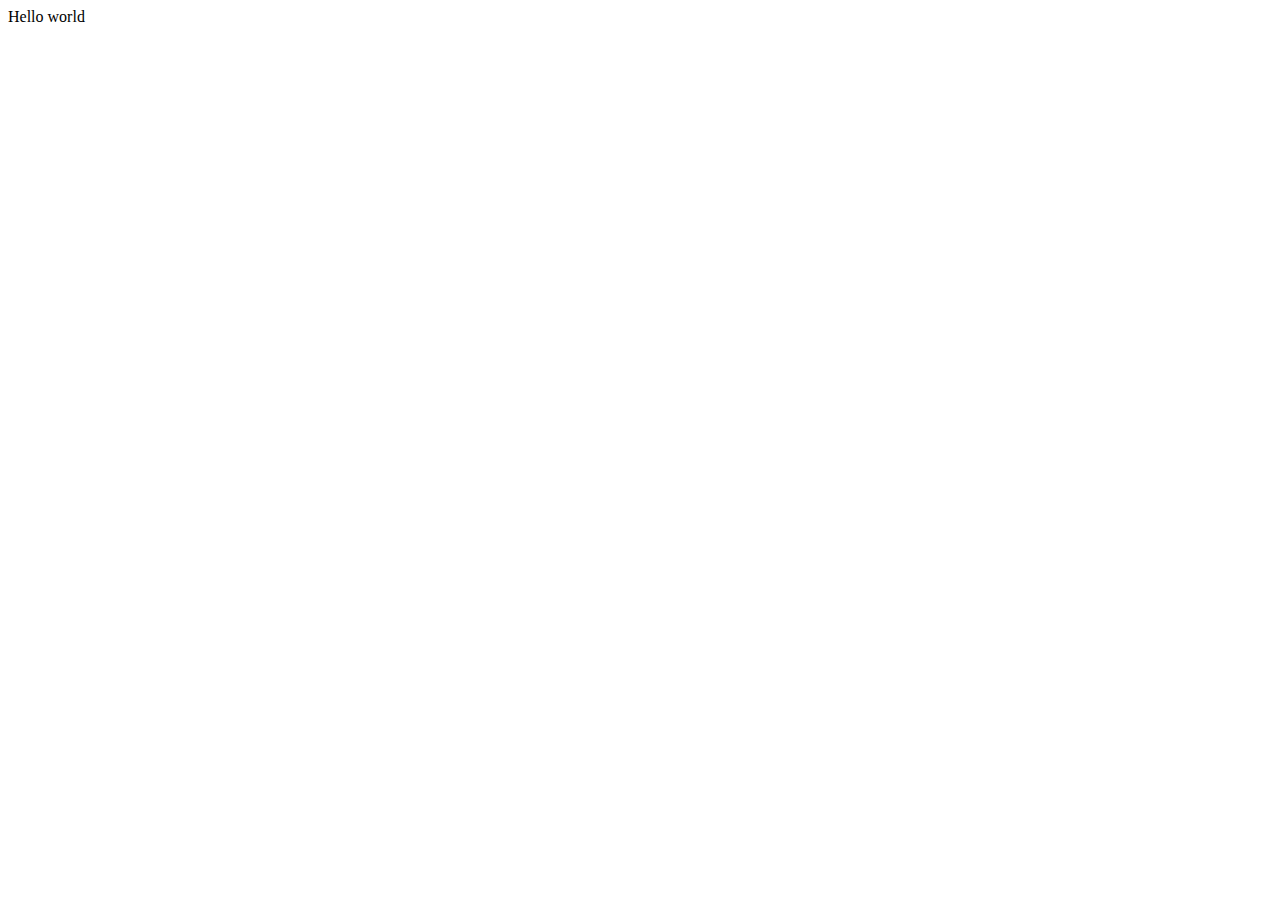
==== index.html @ f4fe69d7 "Initial commit" ====
<!DOCTYPE html>
<html>

<head>
  <meta charset="utf-8">
  <meta name="viewport" content="width=device-width">
  <title>replit</title>
  <link href="style.css" rel="stylesheet" type="text/css" />
</head>

<body>
  Hello world
  <script src="script.js"></script>
</body>

</html>
---- style.css ----
html {
  height: 100%;
  width: 100%;
}
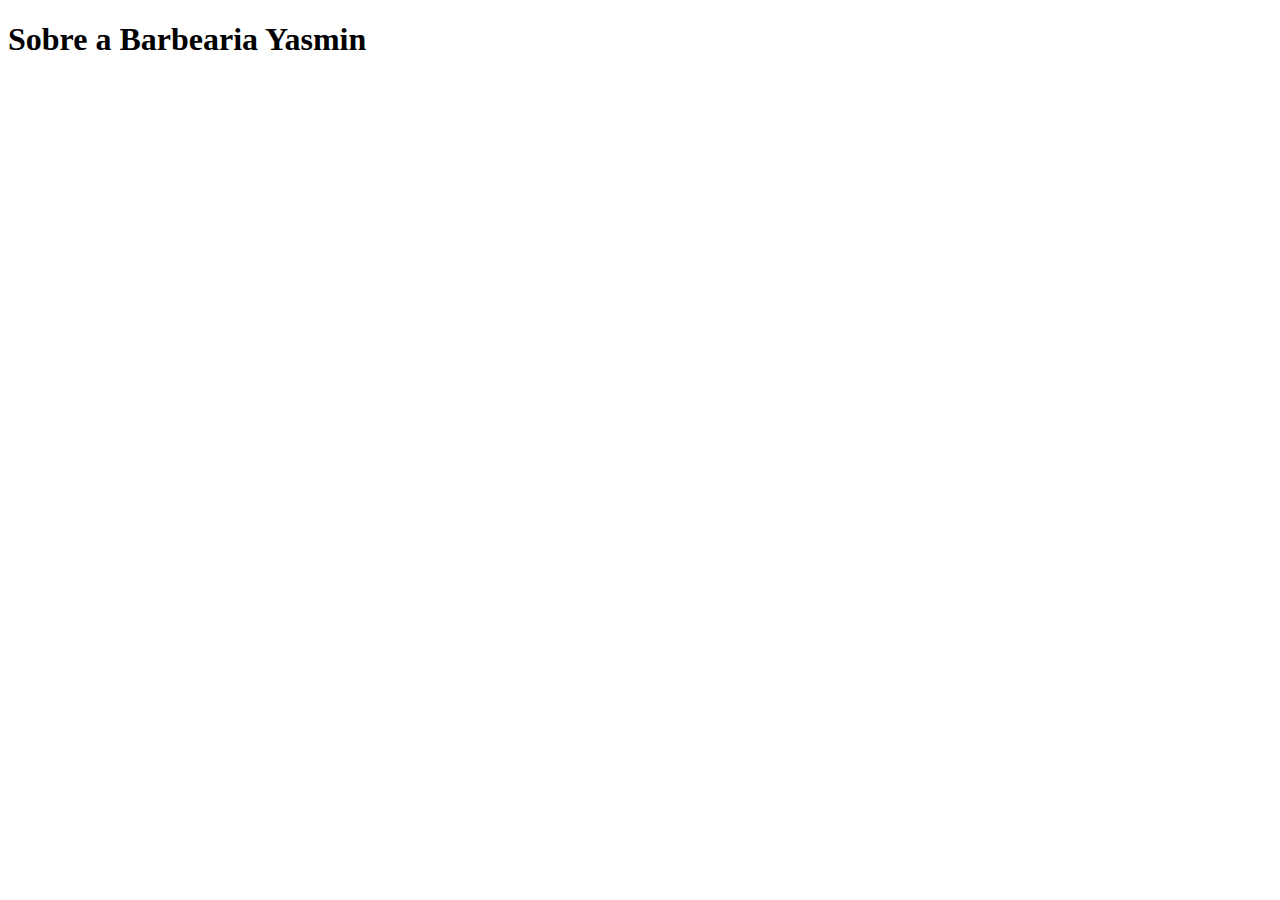
==== commit 0a10284a: "04/04/2024" ====
--- a/index.html
+++ b/index.html
@@ -7,10 +7,9 @@
   <title>replit</title>
   <link href="style.css" rel="stylesheet" type="text/css" />
 </head>
-
+  <h1> Sobre a Barbearia Yasmin </h1>
 <body>
-  Hello world
-  <script src="script.js"></script>
+  
 </body>
 
 </html>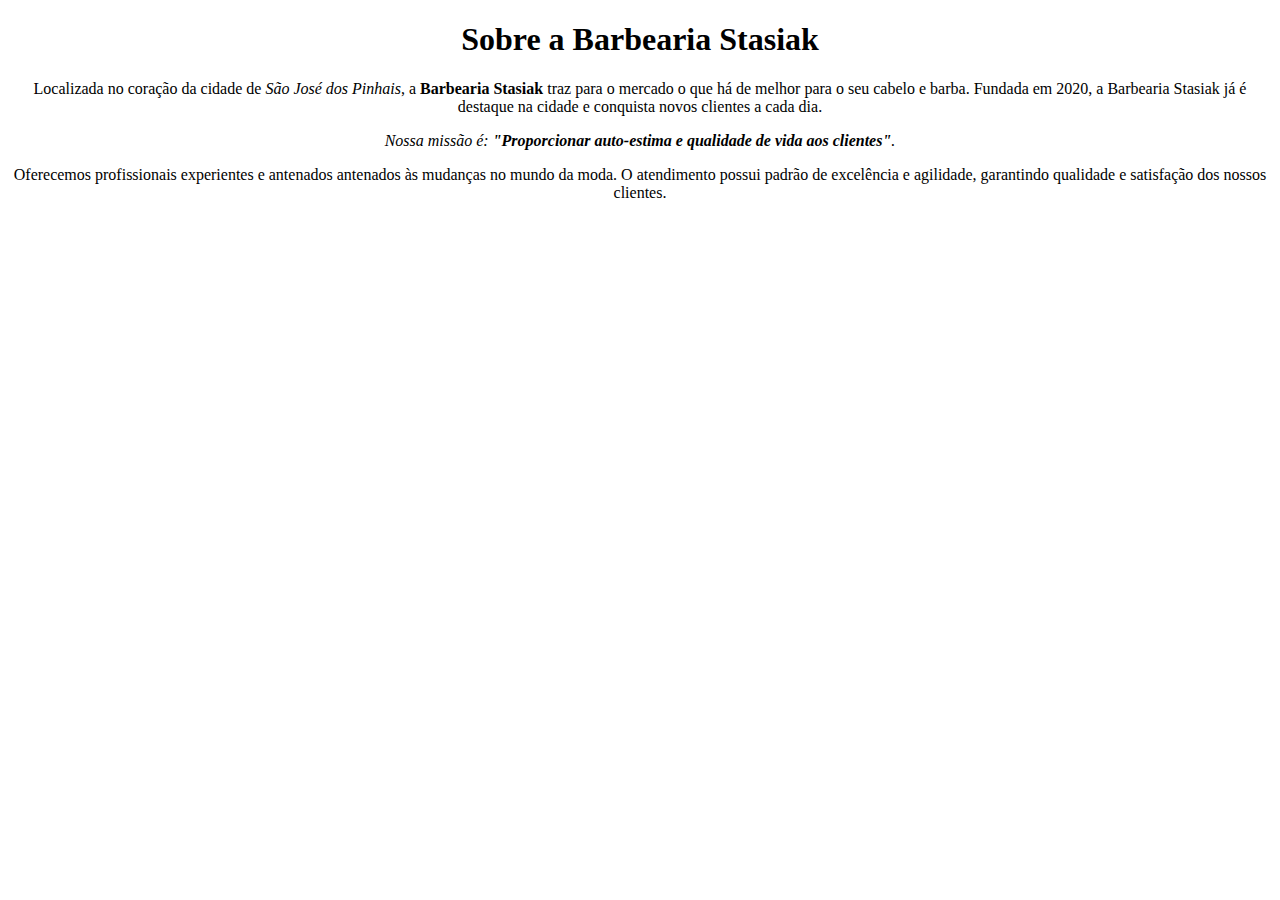
==== commit f1fabf88: "09/04/2024" ====
--- a/index.html
+++ b/index.html
@@ -7,8 +7,15 @@
   <title>replit</title>
   <link href="style.css" rel="stylesheet" type="text/css" />
 </head>
-  <h1> Sobre a Barbearia Yasmin </h1>
+  
 <body>
+<h1 style="text-align: center"> Sobre a Barbearia Stasiak </h1>
+
+  <p style="text-align: center"> Localizada no coração da cidade de <em>São José dos Pinhais</em>, a <strong>Barbearia Stasiak</strong> traz para o mercado o que há de melhor para o seu cabelo e barba. Fundada em 2020, a Barbearia Stasiak já é destaque na cidade e conquista novos clientes a cada dia. </p>
+
+  <p style="text-align: center"><em> Nossa missão é: <strong>"Proporcionar auto-estima e qualidade de vida aos clientes"</strong>. </em></p>
+
+  <p style="text-align: center"> Oferecemos profissionais experientes e antenados antenados às mudanças no mundo da moda. O atendimento possui padrão de excelência e agilidade, garantindo qualidade e satisfação dos nossos clientes.</p>
   
 </body>
 
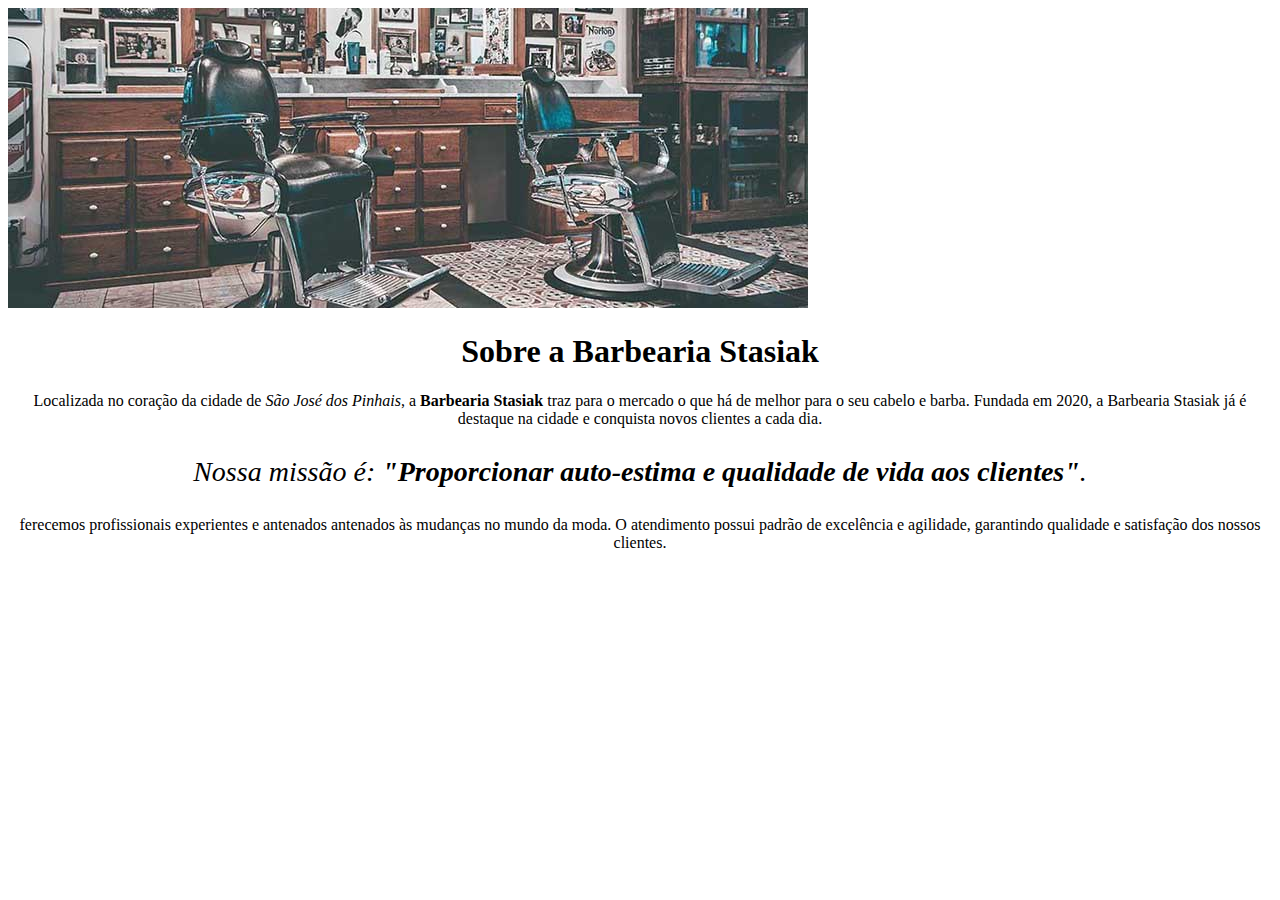
==== commit d2a9bf42: "11/04/2024" ====
--- a/index.html
+++ b/index.html
@@ -9,13 +9,14 @@
 </head>
   
 <body>
+  <img src="banner.jpg">
 <h1 style="text-align: center"> Sobre a Barbearia Stasiak </h1>
 
-  <p style="text-align: center"> Localizada no coração da cidade de <em>São José dos Pinhais</em>, a <strong>Barbearia Stasiak</strong> traz para o mercado o que há de melhor para o seu cabelo e barba. Fundada em 2020, a Barbearia Stasiak já é destaque na cidade e conquista novos clientes a cada dia. </p>
+  <p> Localizada no coração da cidade de <em>São José dos Pinhais</em>, a <strong>Barbearia Stasiak</strong> traz para o mercado o que há de melhor para o seu cabelo e barba. Fundada em 2020, a Barbearia Stasiak já é destaque na cidade e conquista novos clientes a cada dia. </p>
 
-  <p style="text-align: center"><em> Nossa missão é: <strong>"Proporcionar auto-estima e qualidade de vida aos clientes"</strong>. </em></p>
+  <p id="missao"><em> Nossa missão é: <strong>"Proporcionar auto-estima e qualidade de vida aos clientes"</strong>. </em></p>
 
-  <p style="text-align: center"> Oferecemos profissionais experientes e antenados antenados às mudanças no mundo da moda. O atendimento possui padrão de excelência e agilidade, garantindo qualidade e satisfação dos nossos clientes.</p>
+  <p> ferecemos profissionais experientes e antenados antenados às mudanças no mundo da moda. O atendimento possui padrão de excelência e agilidade, garantindo qualidade e satisfação dos nossos clientes.</p>
   
 </body>
 
--- a/style.css
+++ b/style.css
@@ -1,4 +1,11 @@
-html {
-  height: 100%;
-  width: 100%;
-}+h1{
+  text-align: center;
+}
+
+p{
+  text-align: center;
+}
+
+#missao{
+  font-size: 28px;
+}
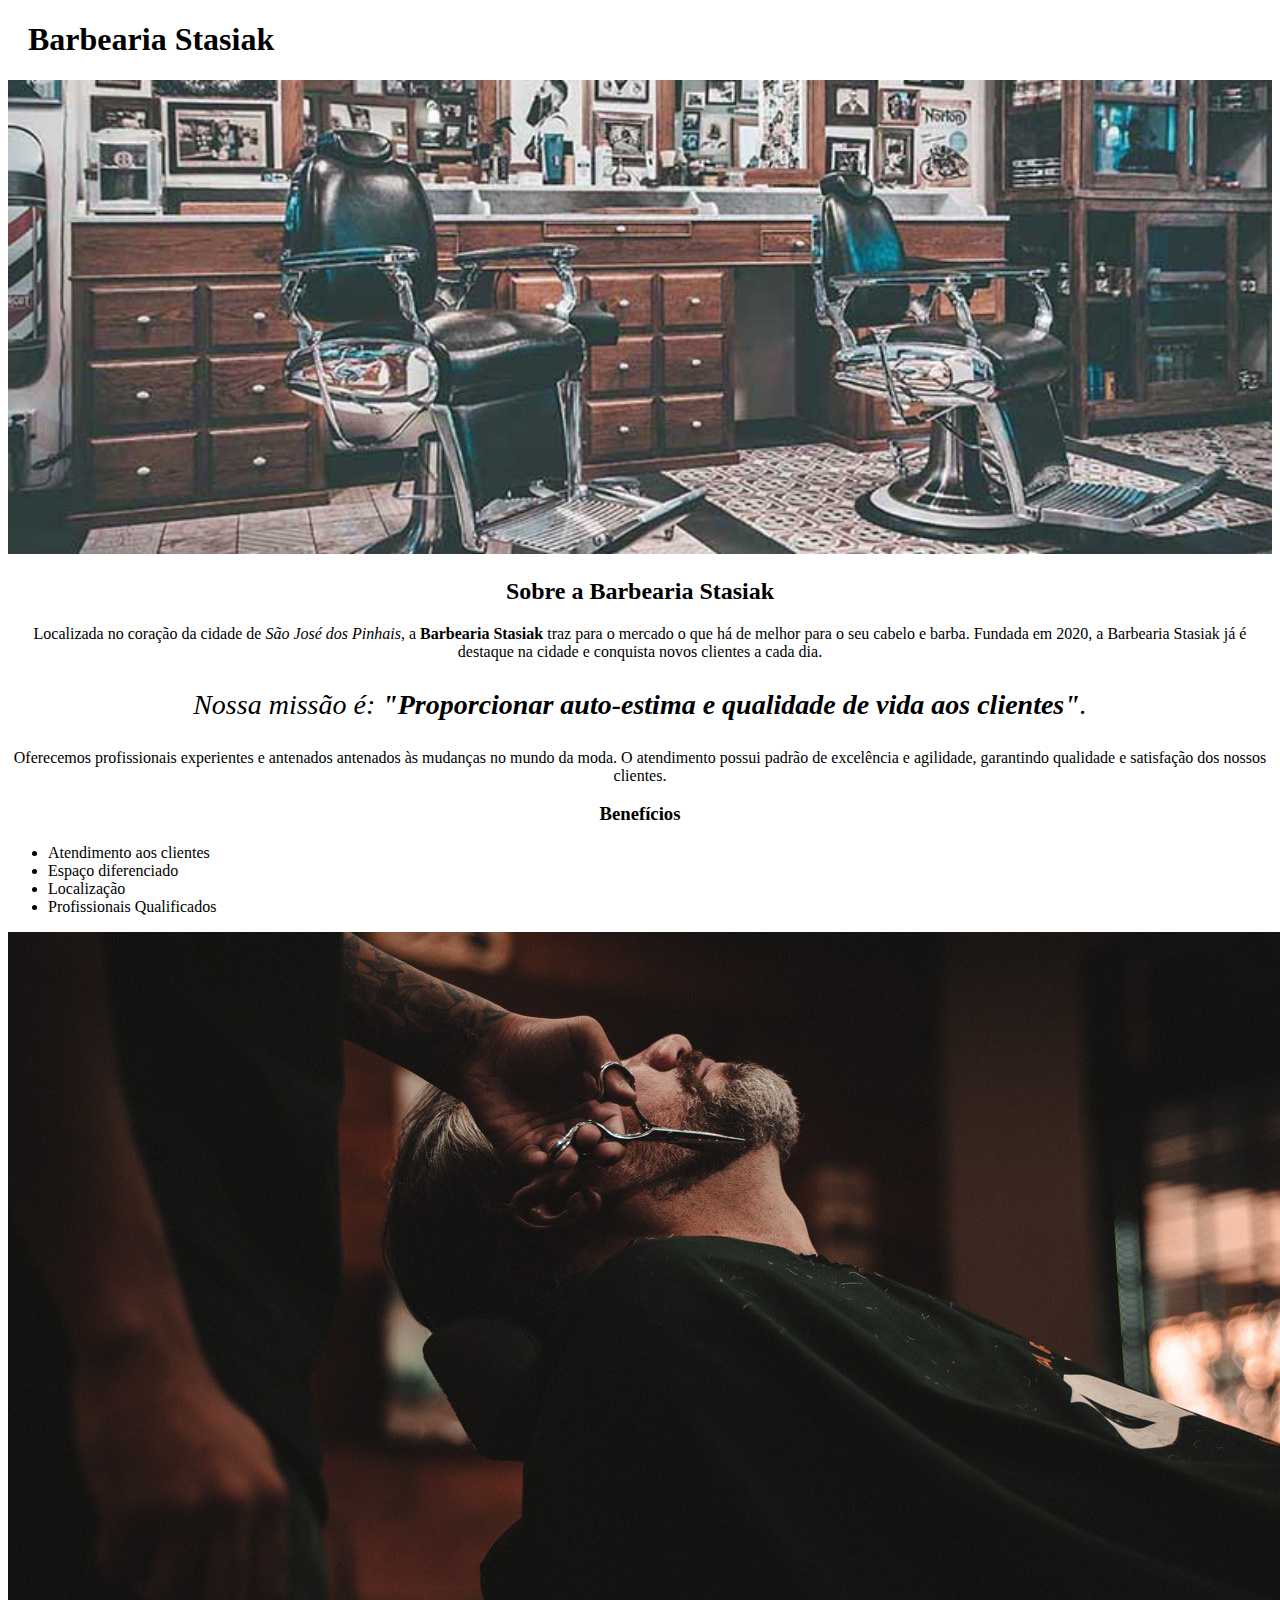
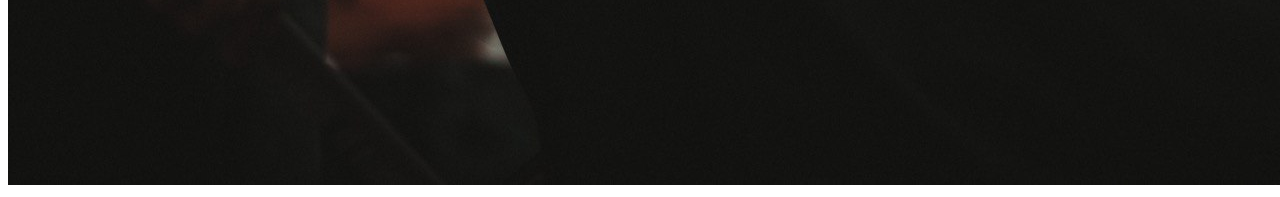
==== commit 0331744a: "22/04/2024" ====
--- a/index.html
+++ b/index.html
@@ -9,14 +9,35 @@
 </head>
   
 <body>
-  <img src="banner.jpg">
-<h1 style="text-align: center"> Sobre a Barbearia Stasiak </h1>
+  <header>
+    <h1 class="titulo-principal"> Barbearia Stasiak </h1>
+  </header>
+
+  <div class="principal">
+  
+  <img id="banner" src="banner.jpg">
+  
+<h2 class="texto-centralizado"> Sobre a Barbearia Stasiak </h2>
 
   <p> Localizada no coração da cidade de <em>São José dos Pinhais</em>, a <strong>Barbearia Stasiak</strong> traz para o mercado o que há de melhor para o seu cabelo e barba. Fundada em 2020, a Barbearia Stasiak já é destaque na cidade e conquista novos clientes a cada dia. </p>
 
   <p id="missao"><em> Nossa missão é: <strong>"Proporcionar auto-estima e qualidade de vida aos clientes"</strong>. </em></p>
 
-  <p> ferecemos profissionais experientes e antenados antenados às mudanças no mundo da moda. O atendimento possui padrão de excelência e agilidade, garantindo qualidade e satisfação dos nossos clientes.</p>
+  <p> Oferecemos profissionais experientes e antenados antenados às mudanças no mundo da moda. O atendimento possui padrão de excelência e agilidade, garantindo qualidade e satisfação dos nossos clientes.</p>
+  </div>
+  <div class="beneficios">
+    
+  <h3 class="texto-centralizado"> Benefícios </h3>
+  
+  <ul>
+    <li> Atendimento aos clientes </li>
+    <li> Espaço diferenciado </li>
+    <li> Localização </li>
+    <li> Profissionais Qualificados </li>
+  </ul>
+
+  <img src="beneficios.jpg">
+  </div>
   
 </body>
 
--- a/style.css
+++ b/style.css
@@ -1,4 +1,12 @@
-h1{
+#banner{
+  width: 100%;
+}
+
+.titulo-principal{
+  padding-left: 20px;
+}
+
+.texto-centralizado{
   text-align: center;
 }
 
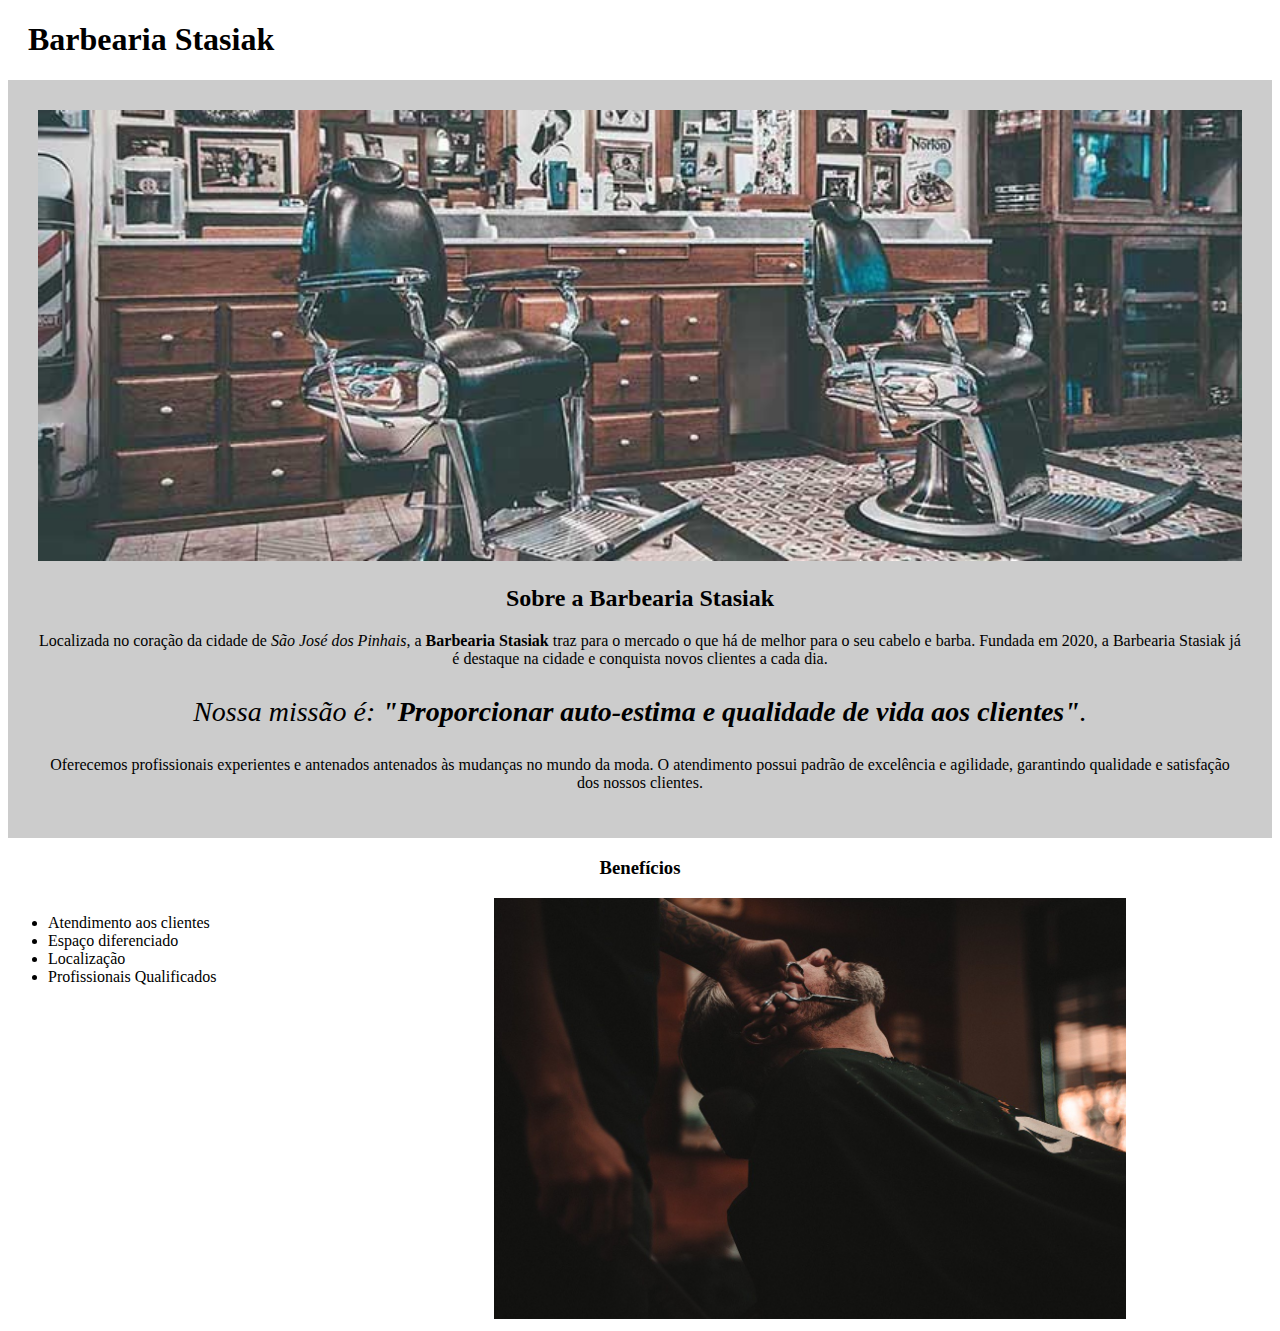
==== commit ae6551bb: "09/05" ====
--- a/index.html
+++ b/index.html
@@ -36,7 +36,7 @@
     <li> Profissionais Qualificados </li>
   </ul>
 
-  <img src="beneficios.jpg">
+  <img class="imagem-beneficios"src="beneficios.jpg">
   </div>
   
 </body>
--- a/style.css
+++ b/style.css
@@ -10,10 +10,25 @@
   text-align: center;
 }
 
+.principal{
+  background-color: #CCCCCC;
+  padding: 30px;
+}
+
 p{
   text-align: center;
 }
-
 #missao{
   font-size: 28px;
 }
+ul{
+  display: inline-block;
+  vertical-align: top;
+  width: 20%;
+  margin-right: 15%;
+}
+.imagem-beneficios{
+  width: 50%;
+}
+
+
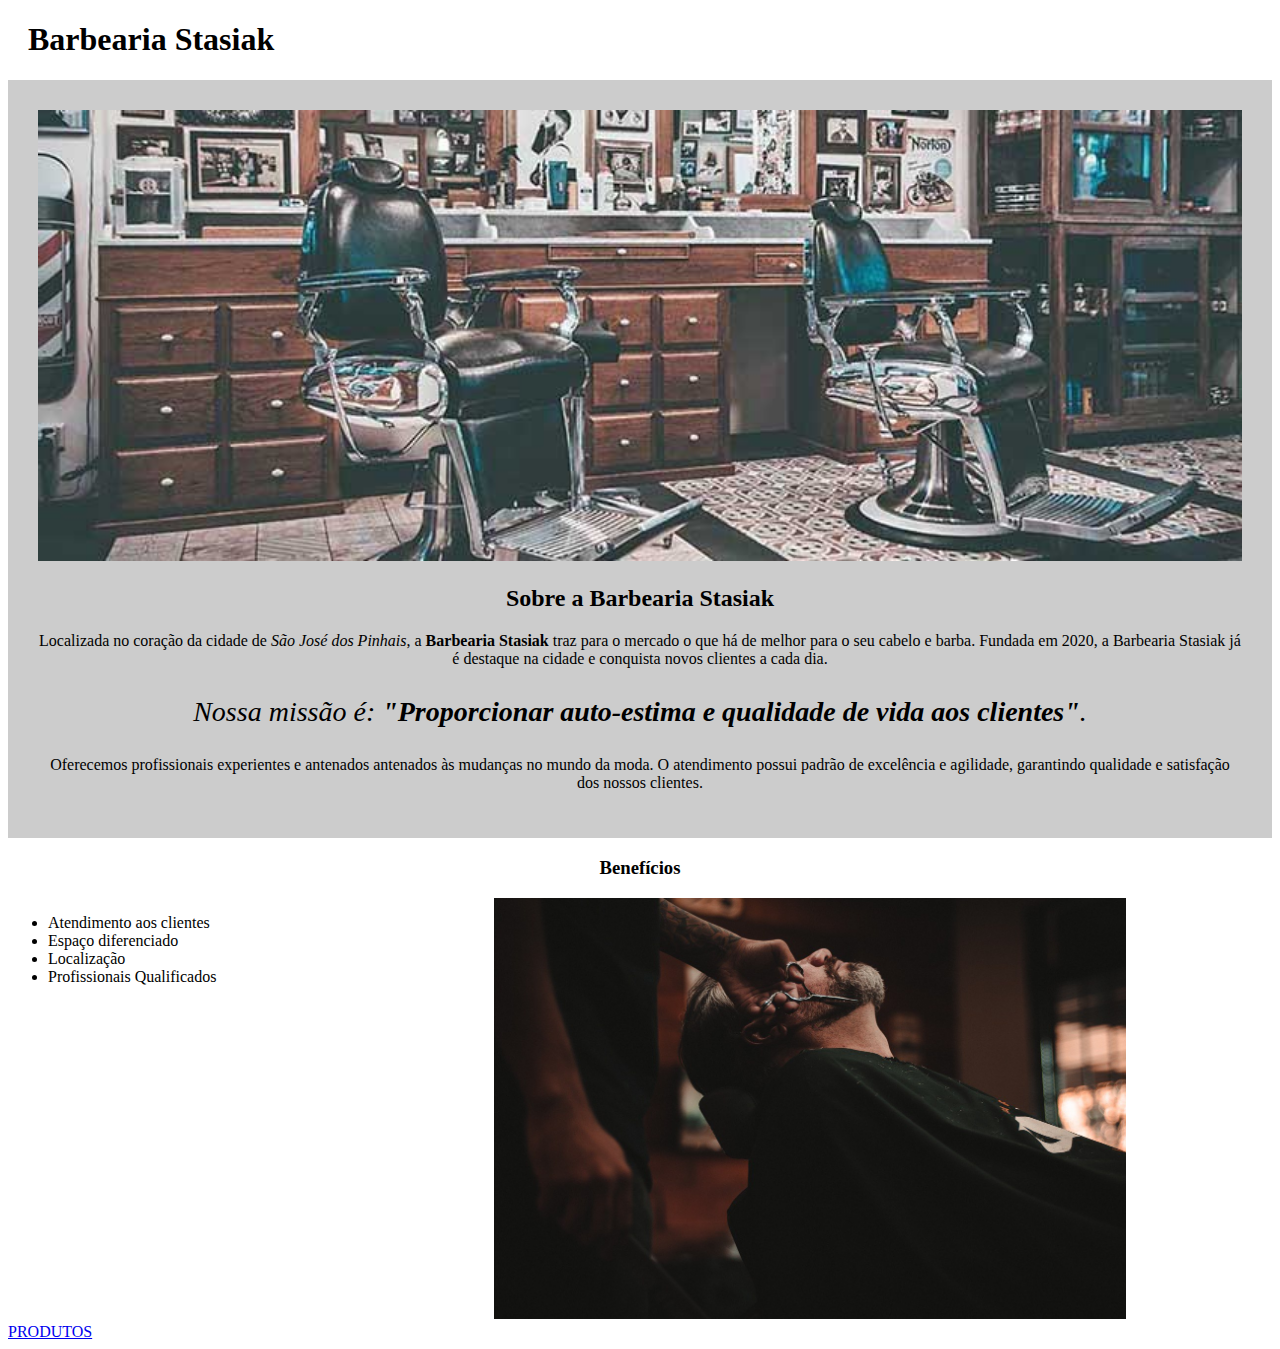
==== commit 62c622d3: "16/05" ====
--- a/index.html
+++ b/index.html
@@ -39,6 +39,8 @@
   <img class="imagem-beneficios"src="beneficios.jpg">
   </div>
   
+  <a href="Produtos.html">PRODUTOS</a> 
+  
 </body>
 
 </html>